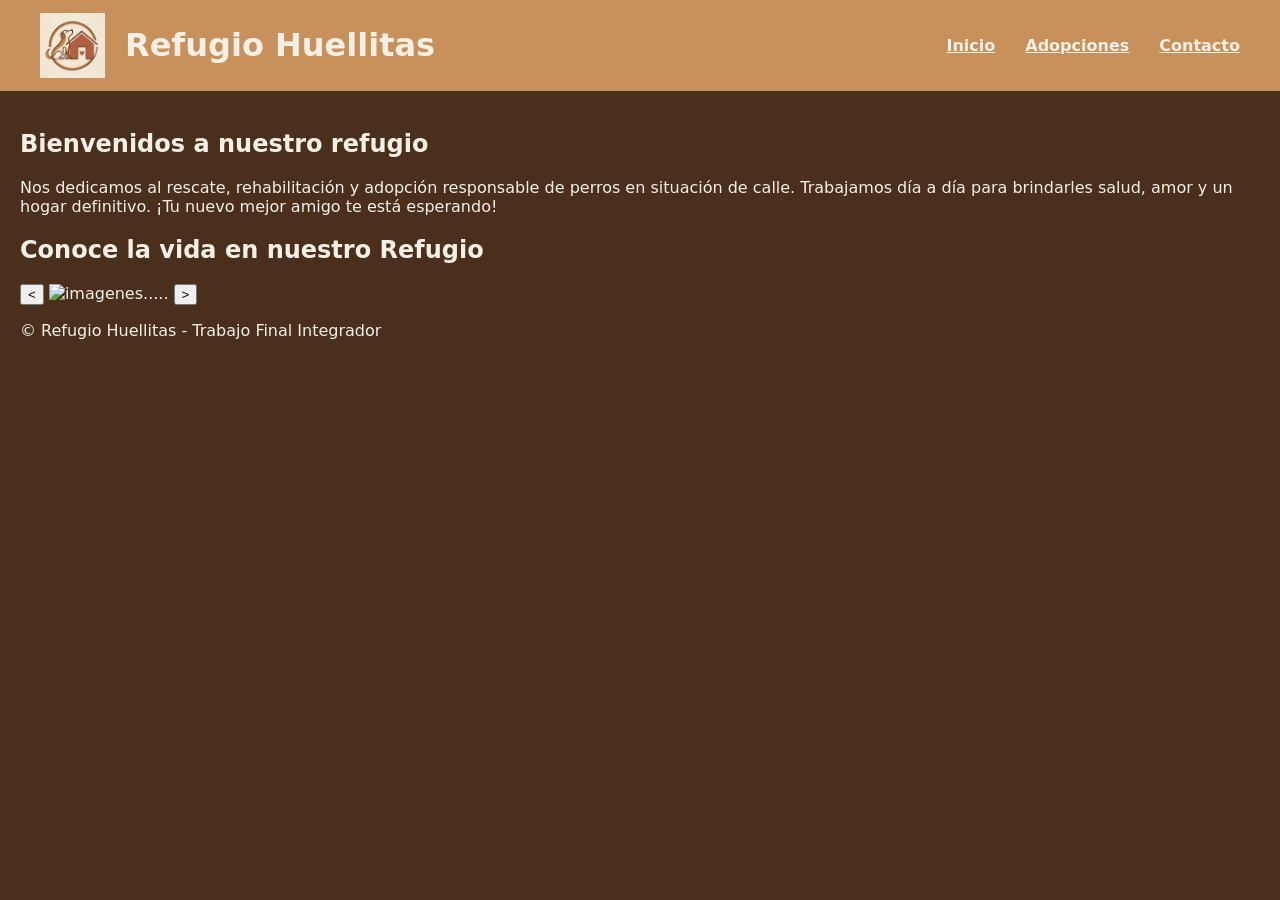
==== index.html @ eef4dbe1 "form estructura del form en contacto.html, descripciones en los parrafos de html" ====
<!DOCTYPE html>
<html lang="es">
<head>
  <meta charset="UTF-8">
  <meta name="viewport" content="width=device-width, initial-scale=1.0">
  <title>Refugio Huellitas - Inicio</title>
  <link rel="stylesheet" href="CSS/estilos.css">
</head>
<body>

  <header class="header-principal">
    <div class="logo">
      <img src="Imagenes/logo-perro.jpg" alt="" class="logo-img">
      <h1>Refugio Huellitas</h1>
    </div>
    <nav class="menu-navegacion">
      <ul>
        <li><a href="index.html" class="activo">Inicio</a></li>
        <li><a href="adopciones.html">Adopciones</a></li>
        <li><a href="contacto.html">Contacto</a></li>
      </ul>
    </nav>
  </header>
 
   
  <main>
    <section class="bienvenida"></section>
      <h2>Bienvenidos a nuestro refugio</h2>
      <p>Nos dedicamos al rescate, rehabilitación y adopción responsable de perros en situación de calle. Trabajamos día a día para brindarles salud, amor y un hogar definitivo. ¡Tu nuevo mejor amigo te está esperando!</p>
    </section>
    

    <section class="seccion-carrusel">
      <h2>Conoce la vida en nuestro Refugio</h2>
      <div class="carrusel-contenedor">
        <button id="btn-anterior" class="btn-carrusel" aria-label="Imagen anterior">&lt;</button>
        
        <img id="imagen-carrusel" src="" alt="imagenes.....">
        
        <button id="btn-siguiente" class="btn-carrusel" aria-label="Imagen siguiente">&gt;</button>
      </div>
      
    </section>
    
  </main>
  
  
  <footer>
    <p>&copy; Refugio Huellitas - Trabajo Final Integrador</p>
  </footer>

</body>
</html>
---- CSS/estilos.css ----
body{
    background-color:#4A2F1D;

    color: #F4F0E6;
    margin: 0;
    padding: 110px 20px 40px 20px;
    font-family: system-ui, -apple-system, BlinkMacSystemFont, 'Segoe UI', Roboto, Oxygen, Ubuntu, Cantarell, 'Open Sans', 'Helvetica Neue', sans-serif
}

.logo h1{
    color: #F4F0E6;
}

.header-principal {
    display: flex;
    justify-content: space-between;
    align-items: center;
    padding: 5px 40px;
    background-color: #C8905B;
    position: fixed;
    top: 0;
    left: 0;
    z-index: 1000;
    width: 100%;
    box-sizing: border-box;
}

.menu-navegacion ul{
    list-style: none;
    display: flex;
    gap: 30px;
    margin: 0;
    padding: 0;
}

.menu-navegacion ul li a {
    text-decoration-style: underline;
    color: #F4F0E6;
    font-weight: bold;
}

.logo{
    display: flex;
    align-items: center;
    gap: 20px;
}

.logo-img {
    width: 65px;
    height: 65px;
    object-fit: cover;
}
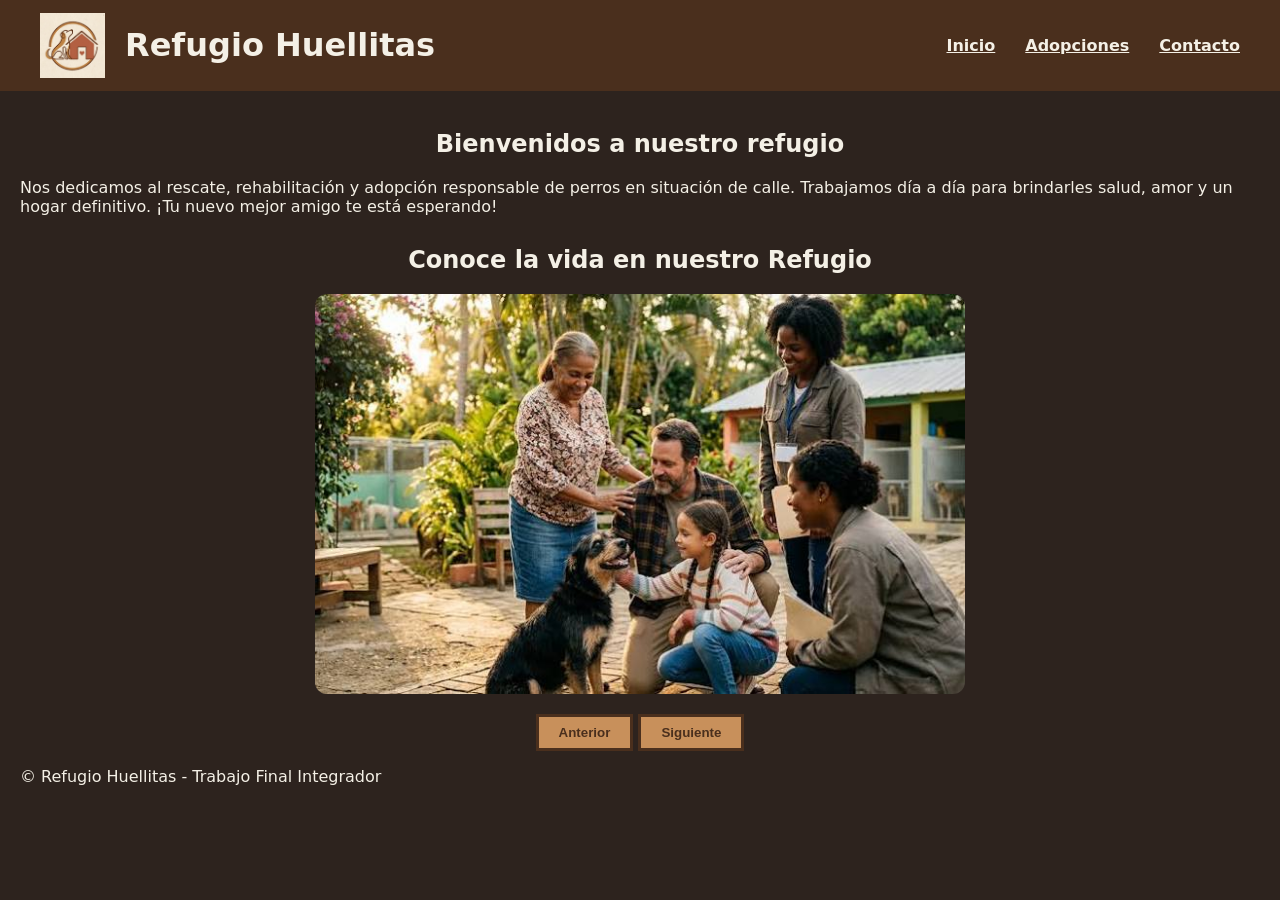
==== commit c5acb322: "Carrusel Agregue el carrusel del inicio de la pagina." ====
--- a/index.html
+++ b/index.html
@@ -21,10 +21,9 @@
       </ul>
     </nav>
   </header>
- 
-   
+
   <main>
-    <section class="bienvenida"></section>
+    <section class="bienvenida">
       <h2>Bienvenidos a nuestro refugio</h2>
       <p>Nos dedicamos al rescate, rehabilitación y adopción responsable de perros en situación de calle. Trabajamos día a día para brindarles salud, amor y un hogar definitivo. ¡Tu nuevo mejor amigo te está esperando!</p>
     </section>
@@ -33,14 +32,14 @@
     <section class="seccion-carrusel">
       <h2>Conoce la vida en nuestro Refugio</h2>
       <div class="carrusel-contenedor">
-        <button id="btn-anterior" class="btn-carrusel" aria-label="Imagen anterior">&lt;</button>
-        
-        <img id="imagen-carrusel" src="" alt="imagenes.....">
-        
-        <button id="btn-siguiente" class="btn-carrusel" aria-label="Imagen siguiente">&gt;</button>
+        <img id="imagen-carrusel" src="Imagenes/familia.jpg" alt="imagenes.....">
       </div>
-      
     </section>
+
+      <div class="botones-carrusel">
+        <button id="btn-anterior" class="btn-carrusel">Anterior</button>
+        <button id="btn-siguiente" class="btn-carrusel">Siguiente</button>
+      </div>
     
   </main>
   
@@ -49,5 +48,7 @@
     <p>&copy; Refugio Huellitas - Trabajo Final Integrador</p>
   </footer>
 
+  <script src="js/carrusel.js"></script>
+
 </body>
 </html>
--- a/CSS/estilos.css
+++ b/CSS/estilos.css
@@ -1,5 +1,5 @@
 body{
-    background-color:#4A2F1D;
+    background-color:#2D231E;
 
     color: #F4F0E6;
     margin: 0;
@@ -16,7 +16,7 @@
     justify-content: space-between;
     align-items: center;
     padding: 5px 40px;
-    background-color: #C8905B;
+    background-color: #4A2F1D;
     position: fixed;
     top: 0;
     left: 0;
@@ -49,4 +49,83 @@
     width: 65px;
     height: 65px;
     object-fit: cover;
+}
+
+/* css adopciones */
+
+.cat-adopcion {
+    margin-bottom: 40px;
+}
+
+.titulo-categoria {
+    background-color: beige;
+    color: #3E2B20;
+    width: fit-content; 
+    padding: 5px 15px;
+    border-radius: 5px;
+    margin-bottom: 15px;
+}
+/* grilla completa para cada categoria de perros (cachorro, adulto, anciano) */
+.grilla-perros {
+    flex: auto;
+    background-color: #3E2B20;
+    padding: 15px;
+    border-radius: 10px;
+}
+
+/* flexbox para cada section de perros */
+.galeria-perro {
+    display: flex;
+    flex-direction: row; 
+    gap: 10px;           
+    margin-top: 12px;
+    margin-bottom: 12px;  
+}
+/* ajustes para las imagenes del flexbox*/
+.galeria-perro img {
+    flex: 1;
+    width: 100%;
+    height: 220px;          
+    object-fit: contain;    
+    background-color: #1A1412; 
+    border-radius: 10px;
+}
+
+.seccion-carrusel {
+    text-align: center;
+    margin-top: 30px;
+}
+
+.carrusel-contenedor {
+    max-width: 650px;
+    height: 400px;
+    margin: 20px auto;
+    border-radius: 12px;
+    overflow: hidden;
+}
+
+.carrusel-contenedor img {
+    width: 100%;
+    height: 100%;
+    object-fit: cover;
+}
+
+.botones-carrusel {
+    text-align: center;
+}
+
+.btn-carrusel {
+    background-color: #C8905B;
+    color: #4A2F1D;
+    border: 3px solid #4A2F1D;
+    padding: 8px 20px;
+    font-weight: bold;
+}
+
+.btn-carrusel:hover {
+    background-color: #F4F0E6;
+}
+
+.bienvenida h2 {
+    text-align: center;
 }
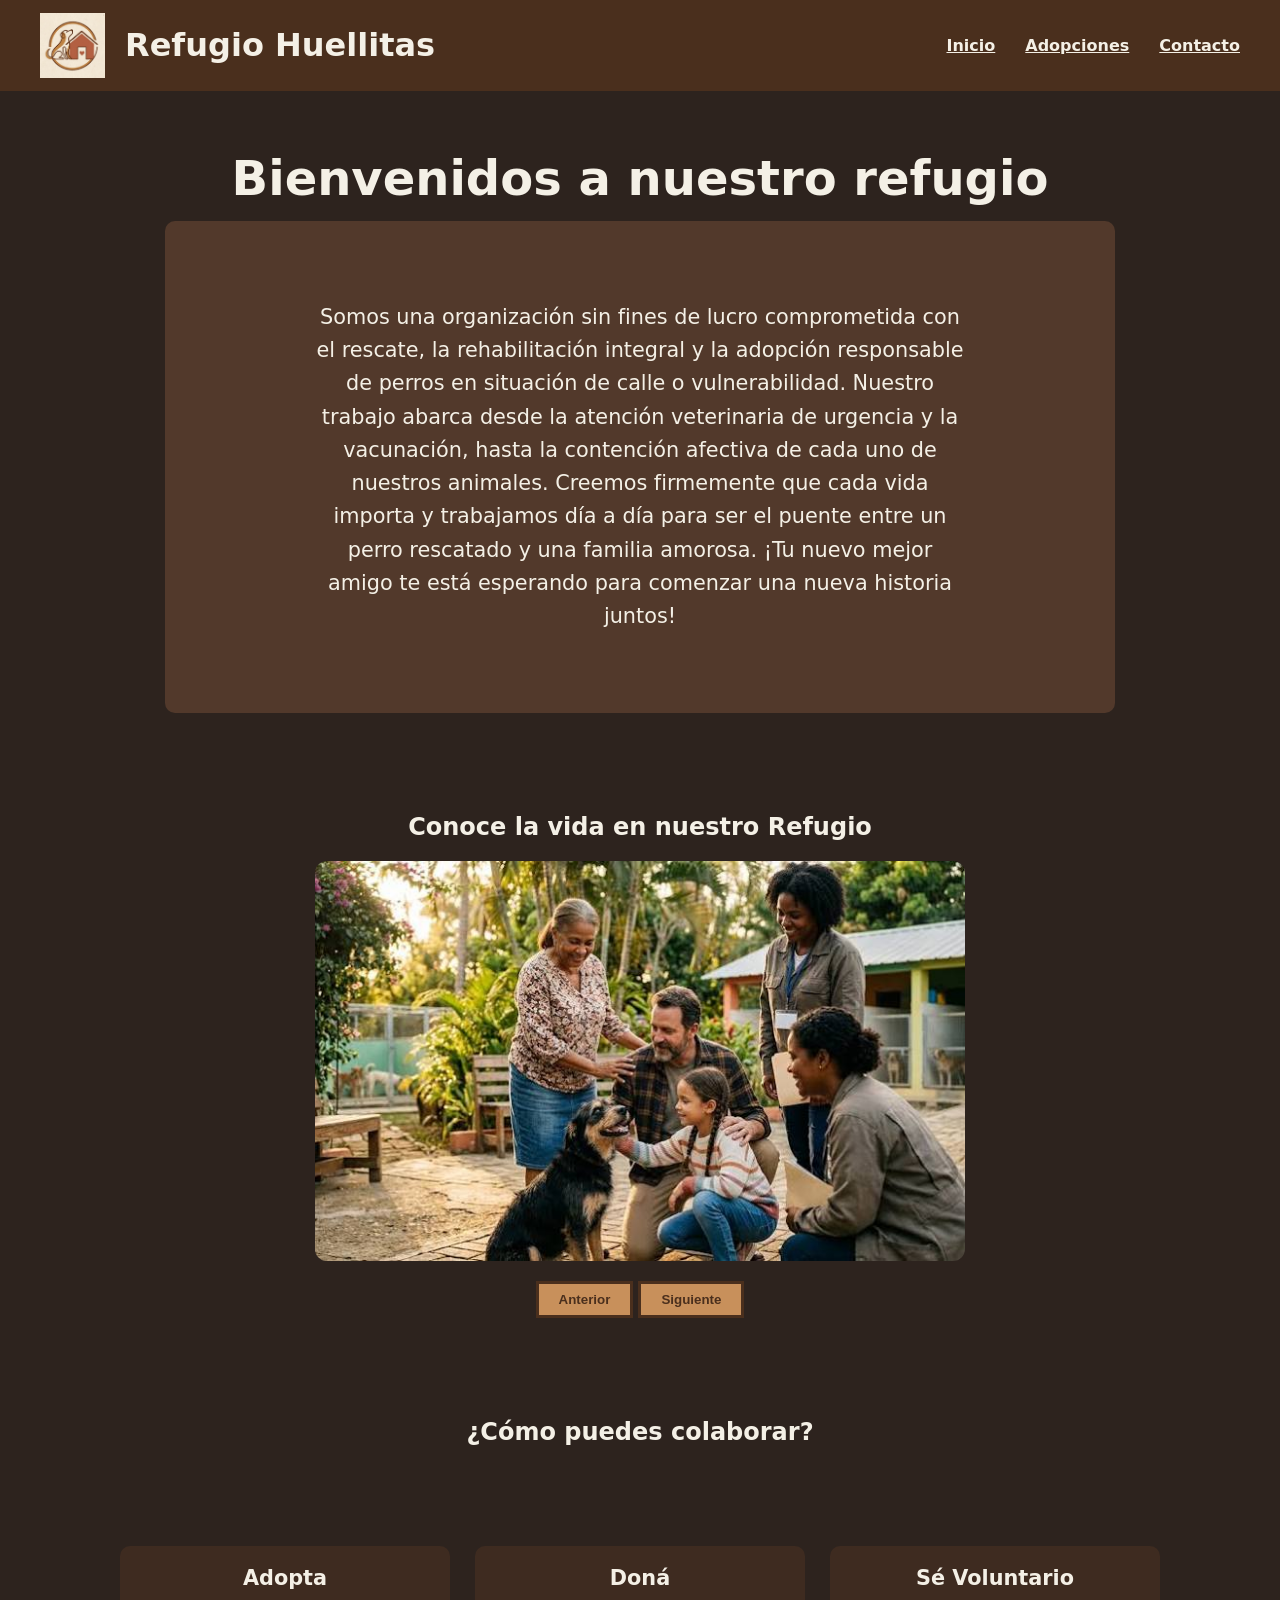
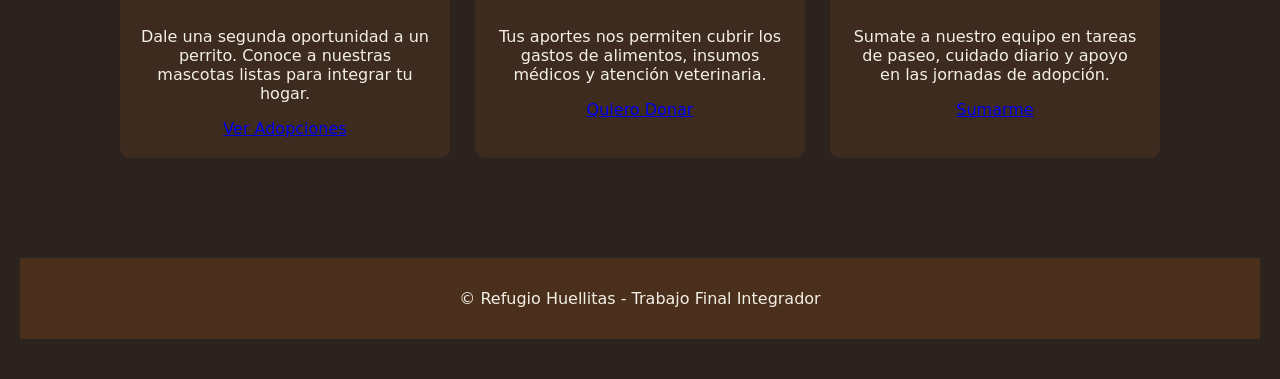
==== commit fe576a2a: "index nueva seccion de ayuda en la pagina de inicio, con un flexbox y botones que llevan a las demas" ====
--- a/index.html
+++ b/index.html
@@ -25,7 +25,7 @@
   <main>
     <section class="bienvenida">
       <h2>Bienvenidos a nuestro refugio</h2>
-      <p>Nos dedicamos al rescate, rehabilitación y adopción responsable de perros en situación de calle. Trabajamos día a día para brindarles salud, amor y un hogar definitivo. ¡Tu nuevo mejor amigo te está esperando!</p>
+      <p>Somos una organización sin fines de lucro comprometida con el rescate, la rehabilitación integral y la adopción responsable de perros en situación de calle o vulnerabilidad. Nuestro trabajo abarca desde la atención veterinaria de urgencia y la vacunación, hasta la contención afectiva de cada uno de nuestros animales. Creemos firmemente que cada vida importa y trabajamos día a día para ser el puente entre un perro rescatado y una familia amorosa. ¡Tu nuevo mejor amigo te está esperando para comenzar una nueva historia juntos!</p>
     </section>
     
 
@@ -34,12 +34,41 @@
       <div class="carrusel-contenedor">
         <img id="imagen-carrusel" src="Imagenes/familia.jpg" alt="imagenes.....">
       </div>
-    </section>
+   
 
       <div class="botones-carrusel">
         <button id="btn-anterior" class="btn-carrusel">Anterior</button>
         <button id="btn-siguiente" class="btn-carrusel">Siguiente</button>
       </div>
+    </section>
+
+    <!-- nueva seccion para el inicio -->
+    <section class="seccion-ayuda">
+      <h2>¿Cómo puedes colaborar?</h2>
+      <div class="grilla-ayuda">
+      
+        <article class="card-ayuda">
+          <h3>Adopta</h3>
+          <p>Dale una segunda oportunidad a un perrito. Conoce a nuestras mascotas listas para integrar tu hogar.</p>
+          <a href="adopciones.html" class="btn-enlace">Ver Adopciones</a>
+        </article>
+
+        <article class="card-ayuda">
+          <h3>Doná</h3>
+          <p>Tus aportes nos permiten cubrir los gastos de alimentos, insumos médicos y atención veterinaria.</p>
+          <a href="contacto.html" class="btn-enlace">Quiero Donar</a>
+        </article>
+
+        <article class="card-ayuda">
+          <h3>Sé Voluntario</h3>
+          <p>Sumate a nuestro equipo en tareas de paseo, cuidado diario y apoyo en las jornadas de adopción.</p>
+          <a href="contacto.html" class="btn-enlace">Sumarme</a>
+        </article>
+
+      </div>
+    </section>
+
+    
     
   </main>
   
--- a/CSS/estilos.css
+++ b/CSS/estilos.css
@@ -68,7 +68,7 @@
 /* grilla completa para cada categoria de perros (cachorro, adulto, anciano) */
 .grilla-perros {
     flex: auto;
-    background-color: #3E2B20;
+    background-color: #52392b;
     padding: 15px;
     border-radius: 10px;
 }
@@ -91,9 +91,10 @@
     border-radius: 10px;
 }
 
+/* carrusel de imagenes /////////////////////////////////////// */
 .seccion-carrusel {
     text-align: center;
-    margin-top: 30px;
+    margin-top: 100px;
 }
 
 .carrusel-contenedor {
@@ -126,6 +127,66 @@
     background-color: #F4F0E6;
 }
 
+/* seccion bienvenida y descripcion del refugio ////////////////////// */
 .bienvenida h2 {
     text-align: center;
-}+    color: #F4F0E6;
+    font-size: 3rem;
+    margin-bottom: 15px;
+}
+
+.bienvenida p {
+    background-color: #52392b;
+    text-align: center;
+    border-radius: 10px;
+    padding: 80px 150px;
+    max-width: 650px;
+    margin: 0 auto;
+    
+    font-size: 1.3rem;           
+    line-height: 1.6;              
+    font-weight: 500;
+}
+
+/* css de la seccion ayuda(adopta, sona, se voluntario) */
+
+.seccion-ayuda {
+    text-align: center;
+    margin: 100px;
+
+}
+
+.seccion-ayuda h2 {
+    margin-bottom: 100px;
+}
+
+.grilla-ayuda {
+  display: flex;
+    gap: 25px;
+    flex-wrap: wrap;
+}
+
+.card-ayuda {
+    flex: 1 1;
+    background-color: #3E2B20;
+    padding: 20px;
+    border-radius: 10px;
+    box-sizing: border-box; 
+    display: flex;
+    flex-direction: column;
+}
+
+.card-ayuda h3 {
+    margin-top: 0;
+    font-size: 1.3rem; 
+}
+
+/* footer del mismo color que el header para dar una mejor estetica visual */
+footer {
+    background-color: #4A2F1D; 
+    color: #F4F0E6;          
+    text-align: center;
+    padding: 15px 20px;
+    margin-top: 40px;       
+    box-sizing: border-box;
+}
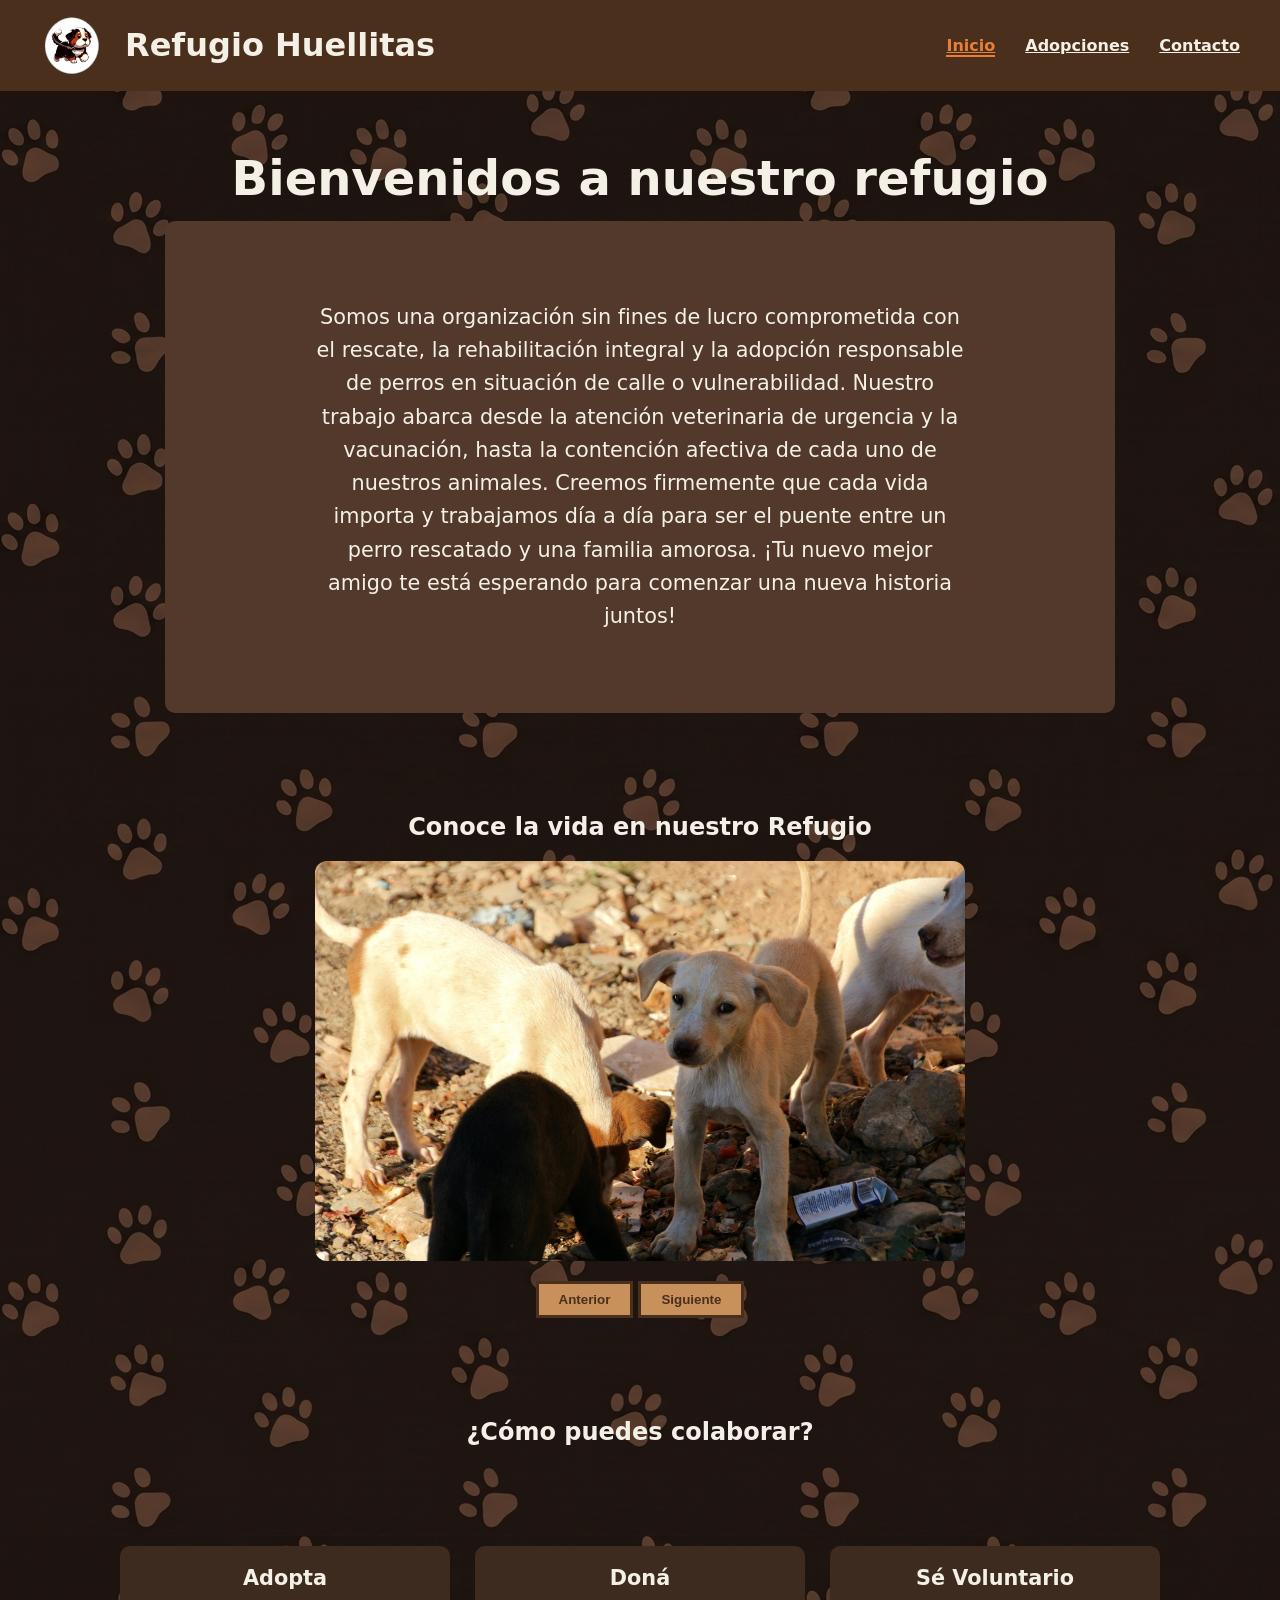
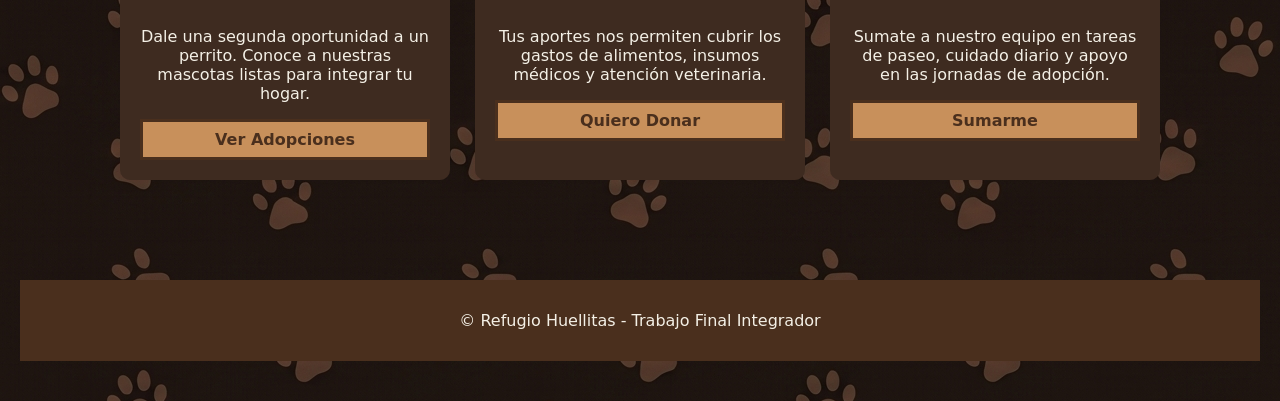
==== commit d308d051: "Carrusel Cambie la foto del logo y las fotos del carrusel del inicio" ====
--- a/index.html
+++ b/index.html
@@ -10,7 +10,7 @@
 
   <header class="header-principal">
     <div class="logo">
-      <img src="Imagenes/logo-perro.jpg" alt="" class="logo-img">
+      <img src="Imagenes/logo-cachorro.png" alt="" class="logo-img">
       <h1>Refugio Huellitas</h1>
     </div>
     <nav class="menu-navegacion">
@@ -22,7 +22,7 @@
     </nav>
   </header>
 
-  <main>
+  <main class="contenido-principal">
     <section class="bienvenida">
       <h2>Bienvenidos a nuestro refugio</h2>
       <p>Somos una organización sin fines de lucro comprometida con el rescate, la rehabilitación integral y la adopción responsable de perros en situación de calle o vulnerabilidad. Nuestro trabajo abarca desde la atención veterinaria de urgencia y la vacunación, hasta la contención afectiva de cada uno de nuestros animales. Creemos firmemente que cada vida importa y trabajamos día a día para ser el puente entre un perro rescatado y una familia amorosa. ¡Tu nuevo mejor amigo te está esperando para comenzar una nueva historia juntos!</p>
@@ -32,7 +32,7 @@
     <section class="seccion-carrusel">
       <h2>Conoce la vida en nuestro Refugio</h2>
       <div class="carrusel-contenedor">
-        <img id="imagen-carrusel" src="Imagenes/familia.jpg" alt="imagenes.....">
+        <img id="imagen-carrusel" src="Imagenes/jauria1.jpg" alt="imagenes.....">
       </div>
    
 
--- a/CSS/estilos.css
+++ b/CSS/estilos.css
@@ -1,6 +1,7 @@
+/* ESTRUCTURA */
+
 body{
-    background-color:#2D231E;
-
+    background-image: url('../Imagenes/fondo-patitas.jpg');
     color: #F4F0E6;
     margin: 0;
     padding: 110px 20px 40px 20px;
@@ -39,6 +40,11 @@
     font-weight: bold;
 }
 
+.menu-navegacion a.activo {
+    color: #e77f39;
+    border-bottom: 2px solid; 
+}
+
 .logo{
     display: flex;
     align-items: center;
@@ -51,8 +57,109 @@
     object-fit: cover;
 }
 
-/* css adopciones */
-
+/* footer del mismo color que el header para dar una mejor estetica visual */
+footer {
+    background-color: #4A2F1D; 
+    color: #F4F0E6;          
+    text-align: center;
+    padding: 15px 20px;
+    margin-top: 40px;       
+    box-sizing: border-box;
+}
+
+
+/*INICIO*/
+.bienvenida h2 {
+    text-align: center;
+    color: #F4F0E6;
+    font-size: 3rem;
+    margin-bottom: 15px;
+}
+
+.bienvenida p {
+    background-color: #52392b;
+    text-align: center;
+    border-radius: 10px;
+    padding: 80px 150px;
+    max-width: 650px;
+    margin: 0 auto;
+    
+    font-size: 1.3rem;           
+    line-height: 1.6;              
+    font-weight: 500;
+}
+
+/* carrusel de imagenes*/
+.seccion-carrusel {
+    text-align: center;
+    margin-top: 100px;
+}
+
+.carrusel-contenedor {
+    max-width: 650px;
+    height: 400px;
+    margin: 20px auto;
+    border-radius: 12px;
+    overflow: hidden;
+}
+
+.carrusel-contenedor img {
+    width: 100%;
+    height: 100%;
+    object-fit: cover;
+}
+
+.botones-carrusel {
+    text-align: center;
+}
+
+.btn-carrusel, .btn-enlace {
+    background-color: #C8905B;
+    color: #4A2F1D;
+    border: 3px solid #4A2F1D;
+    padding: 8px 20px;
+    font-weight: bold;
+    text-decoration: none;
+}
+
+.btn-carrusel:hover, .btn-enlace:hover {
+    background-color: #F4F0E6;
+}
+
+/* css de la seccion ayuda(adopta, sona, se voluntario) */
+.seccion-ayuda {
+    text-align: center;
+    margin: 100px;
+
+}
+
+.seccion-ayuda h2 {
+    margin-bottom: 100px;
+}
+
+.grilla-ayuda {
+    display: flex;
+    gap: 25px;
+    flex-wrap: wrap;
+}
+
+.card-ayuda {
+    flex: 1 1;
+    background-color: #3E2B20;
+    padding: 20px;
+    border-radius: 10px;
+    box-sizing: border-box; 
+    display: flex;
+    flex-direction: column;
+}
+
+.card-ayuda h3 {
+    margin-top: 0;
+    font-size: 1.3rem; 
+}
+
+
+/* ADOPCIÓN */
 .cat-adopcion {
     margin-bottom: 40px;
 }
@@ -65,12 +172,23 @@
     border-radius: 5px;
     margin-bottom: 15px;
 }
+
 /* grilla completa para cada categoria de perros (cachorro, adulto, anciano) */
 .grilla-perros {
-    flex: auto;
+    display: flex;
+    flex-wrap: wrap;
+    gap: 20px;
     background-color: #52392b;
+    padding: 20px;
+    border-radius: 10px;
+}
+
+.columna-card {
+    flex: 1 1 calc(33.333% - 20px); /* 3 columnas en escritorio, si hay mas, bajan*/
+    background-color: #3E2B20;
     padding: 15px;
-    border-radius: 10px;
+    border-radius: 8px;
+    box-sizing: border-box;
 }
 
 /* flexbox para cada section de perros */
@@ -80,113 +198,114 @@
     gap: 10px;           
     margin-top: 12px;
     margin-bottom: 12px;  
-}
+    width: 100%;
+}
+
 /* ajustes para las imagenes del flexbox*/
 .galeria-perro img {
-    flex: 1;
-    width: 100%;
-    height: 220px;          
-    object-fit: contain;    
+    flex: 1; 
+    width: 100%;
+    height: 200px;          
+    object-fit:cover;    
     background-color: #1A1412; 
     border-radius: 10px;
 }
 
-/* carrusel de imagenes /////////////////////////////////////// */
-.seccion-carrusel {
-    text-align: center;
-    margin-top: 100px;
-}
-
-.carrusel-contenedor {
-    max-width: 650px;
-    height: 400px;
-    margin: 20px auto;
-    border-radius: 12px;
-    overflow: hidden;
-}
-
-.carrusel-contenedor img {
-    width: 100%;
-    height: 100%;
-    object-fit: cover;
-}
-
-.botones-carrusel {
-    text-align: center;
-}
-
-.btn-carrusel {
+.intro-adopcion {
+    background-color: #3E2B20;
+    border: 4px solid #C8905B;
+    padding: 15px 20px;
+    margin: 30px auto 10px auto;
+    border-radius: 10px;
+    text-align: center;
+    line-height: 1.5;
+}
+
+.frase-concientizacion {
+    background-color: #3E2B20;
+    border-left: 4px solid #C8905B;
+    padding: 15px 20px;
+    margin: 30px auto 10px auto;
+    border-radius: 10px;
+    max-width: 300px;
+    line-height: 1.5;
+}
+
+/* FORMULARIO */
+#form-contacto {
+    max-width: 600px;
+    margin: 30px auto;
+    padding: 30px;
+    background-color: #3E2B20;
+    border: 2px solid #C8905B;
+    border-radius: 12px;   
+}
+
+.formulario {
+    display: flex;
+    flex-direction: column;
+    margin: 10px;
+}
+
+.formulario label {
+    font-weight: bold;
+    font-size: 1.1rem;
+    margin: 5px;
+}
+
+.formulario input[type="text"],.formulario input[type="email"],.formulario select {
+    width: 100%;
+    padding: 10px;
+    border: 1px solid #C8905B;
+    border-radius: 10px;
+    background-color: #52392b;
+    color: #fcfafa;
+    font-size: 1rem;
+    box-sizing: border-box;
+}
+
+/* css del boton enviar solicitud */
+.seccion-contacto button[type="submit"]{
+    width: 100%;
+    margin-top: 15px;
+    padding: 10px;
     background-color: #C8905B;
-    color: #4A2F1D;
-    border: 3px solid #4A2F1D;
-    padding: 8px 20px;
-    font-weight: bold;
-}
-
-.btn-carrusel:hover {
-    background-color: #F4F0E6;
-}
-
-/* seccion bienvenida y descripcion del refugio ////////////////////// */
-.bienvenida h2 {
-    text-align: center;
-    color: #F4F0E6;
-    font-size: 3rem;
+    color: #050505;
+    border: none;
+    border-radius: 10px;
+    font-weight: bold;
+    font-size: 0.9rem;
+}
+
+.mensaje-error{
+    color: red;
+}
+
+/* css del envio */
+#resumen-envio {
+    margin-top: 25px;
+}
+
+.tarjeta-resumen {
+    background-color: #3E2B20;
+    border: 2px solid #C8905B;
+    padding: 20px;
+    border-radius: 10px;
+}
+
+.tarjeta-resumen h3 {
+    color: #C8905B;
+    margin-top: 0;
     margin-bottom: 15px;
 }
 
-.bienvenida p {
-    background-color: #52392b;
-    text-align: center;
-    border-radius: 10px;
-    padding: 80px 150px;
-    max-width: 650px;
-    margin: 0 auto;
-    
-    font-size: 1.3rem;           
-    line-height: 1.6;              
-    font-weight: 500;
-}
-
-/* css de la seccion ayuda(adopta, sona, se voluntario) */
-
-.seccion-ayuda {
-    text-align: center;
-    margin: 100px;
-
-}
-
-.seccion-ayuda h2 {
-    margin-bottom: 100px;
-}
-
-.grilla-ayuda {
-  display: flex;
-    gap: 25px;
-    flex-wrap: wrap;
-}
-
-.card-ayuda {
-    flex: 1 1;
-    background-color: #3E2B20;
-    padding: 20px;
-    border-radius: 10px;
-    box-sizing: border-box; 
-    display: flex;
-    flex-direction: column;
-}
-
-.card-ayuda h3 {
-    margin-top: 0;
-    font-size: 1.3rem; 
-}
-
-/* footer del mismo color que el header para dar una mejor estetica visual */
-footer {
-    background-color: #4A2F1D; 
-    color: #F4F0E6;          
-    text-align: center;
-    padding: 15px 20px;
-    margin-top: 40px;       
-    box-sizing: border-box;
-}
+.tarjeta-resumen p {
+    margin: 8px 0;
+    color: #F4F0E6;
+}
+
+.mensaje-exito {
+    color: #A8E6CF;
+    font-weight: bold;
+    margin-top: 15px;
+}
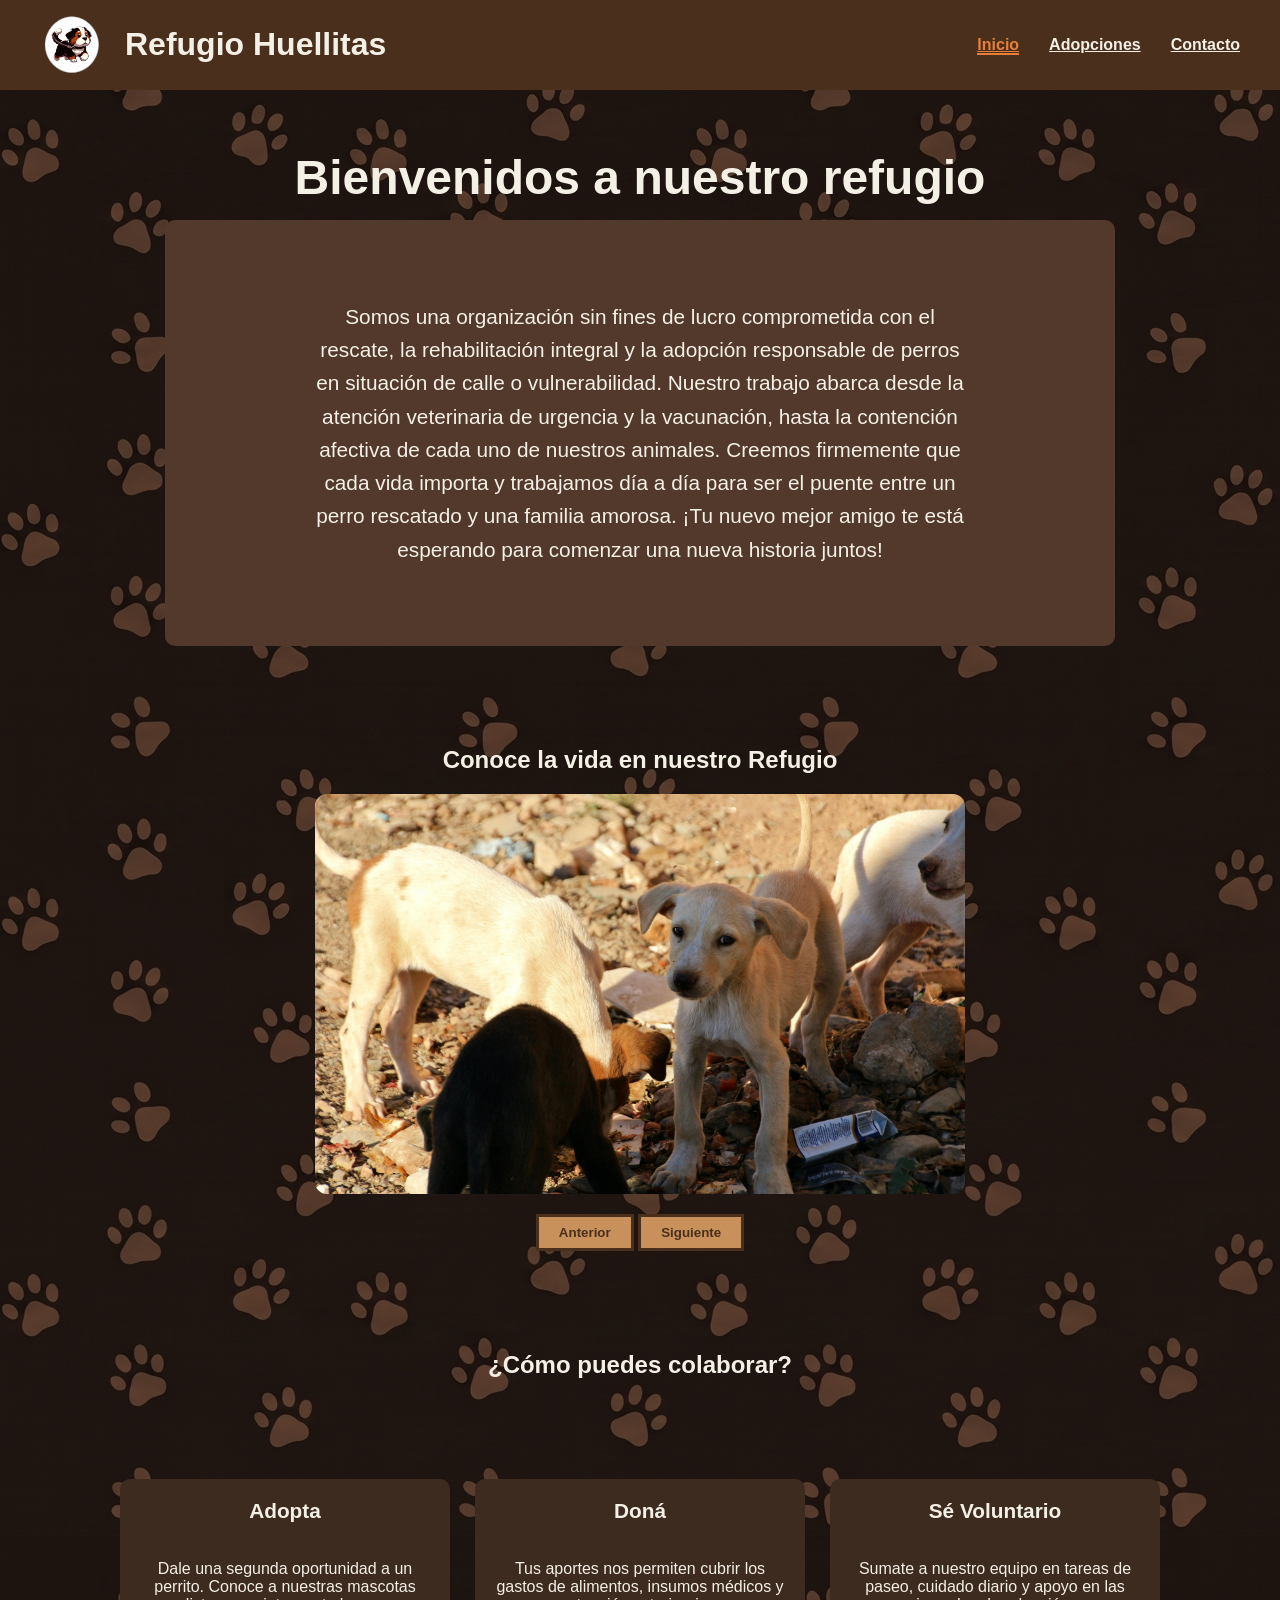
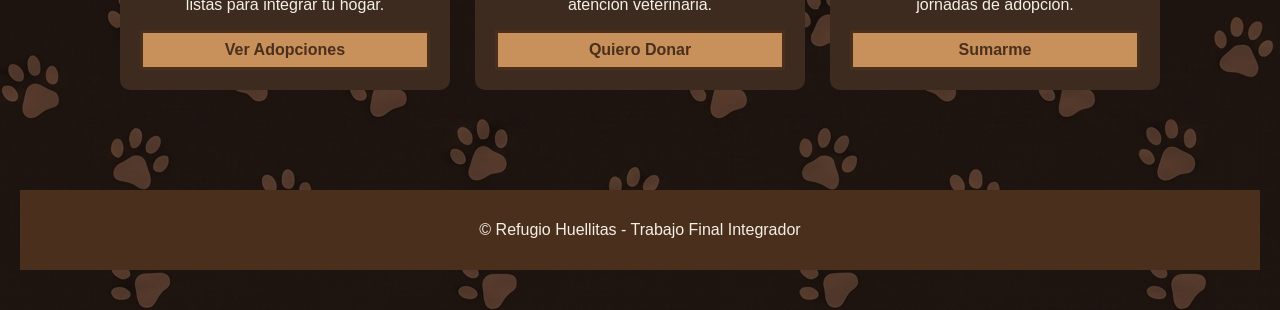
==== commit 3e6d318b: "Fuente agregue una fuente de google y corregi un error en el logo de "adopciones" y "contacto"." ====
--- a/index.html
+++ b/index.html
@@ -9,6 +9,10 @@
 <body>
 
   <header class="header-principal">
+    <!-- fuente de google.fonts -->
+    <link rel="preconnect" href="https://fonts.googleapis.com">
+    <link rel="preconnect" href="https://fonts.gstatic.com" crossorigin>
+    <link href="https://fonts.googleapis.com/css2?family=Google+Sans:ital,opsz,wght@0,17..18,400..700;1,17..18,400..700&family=Inter:ital,opsz,wght@0,14..32,100..900;1,14..32,100..900&display=swap" rel="stylesheet">
     <div class="logo">
       <img src="Imagenes/logo-cachorro.png" alt="" class="logo-img">
       <h1>Refugio Huellitas</h1>
@@ -34,7 +38,7 @@
       <div class="carrusel-contenedor">
         <img id="imagen-carrusel" src="Imagenes/jauria1.jpg" alt="imagenes.....">
       </div>
-   
+
 
       <div class="botones-carrusel">
         <button id="btn-anterior" class="btn-carrusel">Anterior</button>
--- a/CSS/estilos.css
+++ b/CSS/estilos.css
@@ -5,7 +5,12 @@
     color: #F4F0E6;
     margin: 0;
     padding: 110px 20px 40px 20px;
-    font-family: system-ui, -apple-system, BlinkMacSystemFont, 'Segoe UI', Roboto, Oxygen, Ubuntu, Cantarell, 'Open Sans', 'Helvetica Neue', sans-serif
+    /* fuente de google.fonts */
+    font-family: "Google Sans", sans-serif;
+    font-optical-sizing: auto;
+    font-weight: weight;
+    font-style: normal;
+    font-variation-settings: "GRAD" 0;
 }
 
 .logo h1{
@@ -191,11 +196,7 @@
     box-sizing: border-box;
 }
 
-/* flexbox para cada section de perros */
-.galeria-perro {
-    display: flex;
-    flex-direction: row; 
-    gap: 10px;           
+.galeria-perro {          
     margin-top: 12px;
     margin-bottom: 12px;  
     width: 100%;
@@ -205,9 +206,9 @@
 .galeria-perro img {
     flex: 1; 
     width: 100%;
-    height: 200px;          
-    object-fit:cover;    
-    background-color: #1A1412; 
+    aspect-ratio: 4 / 3;
+    height: auto;          
+    object-fit:cover;   
     border-radius: 10px;
 }
 
@@ -308,4 +309,67 @@
     color: #A8E6CF;
     font-weight: bold;
     margin-top: 15px;
+}
+
+/* =====================================
+    Diseño responsive
+    ==================================== */
+
+    @media (max-width: 780px) {
+    
+    /* estilos globales */
+    body {
+        padding: 150px 15px 50px 15px;
+    }
+
+    .header-principal {
+        flex-direction: column;
+        gap: 10px;
+        padding: 10px;
+    }
+
+    .menu-navegacion ul {
+        gap: 15px;
+    }
+
+    /* seccion inicio */
+    .bienvenida h2 {
+        font-size: 2rem;
+    }
+
+    .bienvenida p {
+        padding: 25px 20px; 
+        font-size: 1.1rem;
+    }
+
+    .seccion-carrusel {
+        margin-top: 30px;
+    }
+
+    .carrusel-contenedor {
+        height: 250px;
+    }
+
+    .seccion-ayuda {
+        margin: 40px 10px;
+    }
+
+    .seccion-ayuda h2 {
+        margin-bottom: 20px;
+    }
+
+    .card-ayuda {
+        flex: 1 1 100%; 
+    }
+
+    /* seccion adopciones */
+    .columna-card {
+        flex: 1 1 100%; 
+    }
+    
+    /* seccion contacto */
+    #form-contacto {
+        padding: 20px 15px;
+        margin: 20px auto;
+    }
 }
